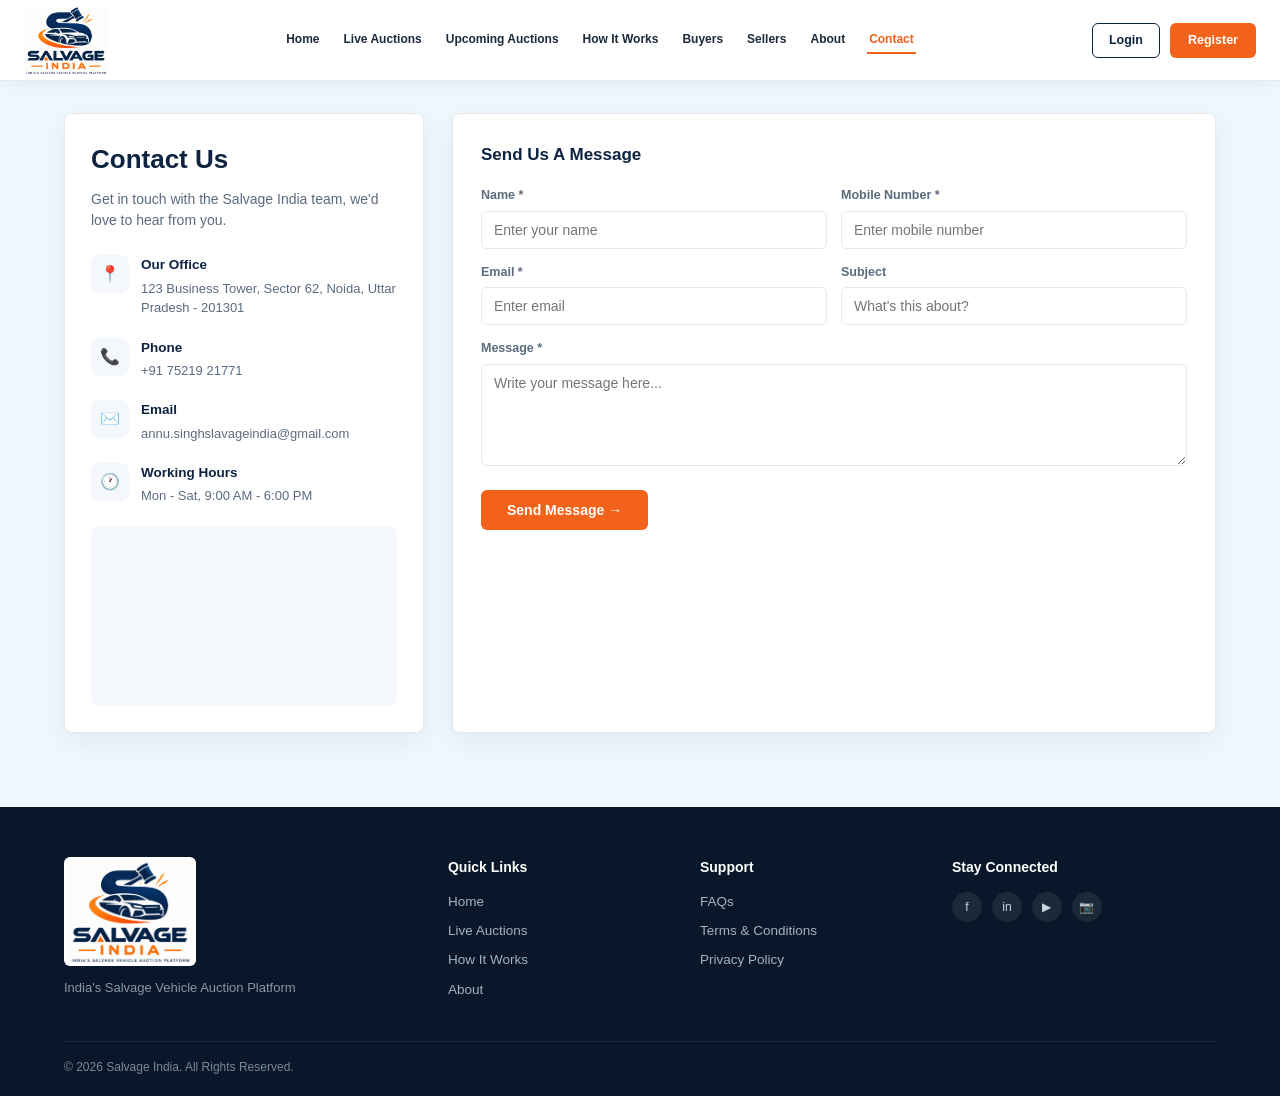
==== contact.html @ ca12bbae "Initial commit" ====
<!DOCTYPE html>
<html lang="en">
<head>
<meta charset="UTF-8"><meta name="viewport" content="width=device-width, initial-scale=1.0">
<title>Contact Us - Salvage India</title>
<link rel="stylesheet" href="base.css">
<style>
  body{background:#eef7fc;}
  .contact-wrap{max-width:1200px;margin:32px auto;padding:0 24px 42px;display:grid;grid-template-columns:360px 1fr;gap:28px;}
  .contact-info{background:#fff;border:1px solid var(--border);border-radius:8px;padding:26px;box-shadow:0 8px 24px rgba(13,35,64,0.06);}
  .contact-info h1{font-size:26px;font-weight:800;color:var(--navy);margin-bottom:10px;}
  .contact-info p.sub{font-size:14px;color:var(--text-muted);margin-bottom:24px;}
  .info-item{display:flex;gap:12px;margin-bottom:20px;}
  .info-item .ic{width:38px;height:38px;border-radius:8px;background:var(--bg-light);display:flex;align-items:center;justify-content:center;font-size:16px;flex-shrink:0;}
  .info-item h4{font-size:13.5px;font-weight:700;color:var(--navy);margin-bottom:3px;}
  .info-item p{font-size:13px;color:var(--text-muted);}
  .contact-form-card{background:var(--white);border:1px solid var(--border);border-radius:8px;padding:28px;box-shadow:0 8px 26px rgba(13,35,64,0.06);}
  .contact-form-card h3{font-size:17px;font-weight:800;color:var(--navy);margin-bottom:18px;}
  .form-grid2{display:grid;grid-template-columns:1fr 1fr;gap:14px;margin-bottom:14px;}
  .send-btn{padding:12px 26px;border:none;border-radius:6px;background:var(--orange);color:#fff;font-weight:700;font-size:14px;margin-top:6px;}
  .send-btn:hover{background:var(--orange-dark);}
  .map-box{margin-top:20px;height:180px;border-radius:8px;background:var(--bg-light) url('https://images.unsplash.com/photo-1524661135-423995f22d0b?auto=format&fit=crop&w=700&q=80') center/cover;}
  @media(max-width:800px){.contact-wrap{grid-template-columns:1fr;} .form-grid2{grid-template-columns:1fr;}}
</style>
</head>
<body>
<header class="site-header">
  <a href="index.html" class="logo"><img src="assets/salvage-india-logo.png" alt="Salvage India"></a>
  <nav class="main-nav">
    <a href="index.html">Home</a><a href="live-auctions.html">Live Auctions</a><a href="live-auctions.html">Upcoming Auctions</a><a href="how-it-works.html">How It Works</a><a href="index.html#buyers">Buyers</a><a href="seller-landing.html">Sellers</a><a href="about.html">About</a><a href="contact.html" class="active">Contact</a>
  </nav>
  <div class="header-actions"><a href="login.html" class="btn-outline">Login</a><a href="login.html" class="btn-orange">Register</a></div>
</header>

<div class="contact-wrap">
  <div class="contact-info">
    <h1>Contact Us</h1>
    <p class="sub">Get in touch with the Salvage India team, we'd love to hear from you.</p>
    <div class="info-item"><div class="ic">📍</div><div><h4>Our Office</h4><p>123 Business Tower, Sector 62, Noida, Uttar Pradesh - 201301</p></div></div>
    <div class="info-item"><div class="ic">📞</div><div><h4>Phone</h4><p>+91 75219 21771</p></div></div>
    <div class="info-item"><div class="ic">✉️</div><div><h4>Email</h4><p>annu.singhslavageindia@gmail.com</p></div></div>
    <div class="info-item"><div class="ic">🕐</div><div><h4>Working Hours</h4><p>Mon - Sat, 9:00 AM - 6:00 PM</p></div></div>
    <div class="map-box"></div>
  </div>

  <div class="contact-form-card">
    <h3>Send Us A Message</h3>
    <form onsubmit="return false;">
      <div class="form-grid2">
        <div class="field"><label>Name *</label><input type="text" placeholder="Enter your name"></div>
        <div class="field"><label>Mobile Number *</label><input type="text" placeholder="Enter mobile number"></div>
        <div class="field"><label>Email *</label><input type="email" placeholder="Enter email"></div>
        <div class="field"><label>Subject</label><input type="text" placeholder="What's this about?"></div>
      </div>
      <div class="field" style="margin-bottom:18px;"><label>Message *</label><textarea rows="5" placeholder="Write your message here..."></textarea></div>
      <button class="send-btn" type="submit">Send Message →</button>
    </form>
  </div>
</div>

<footer class="site-footer">
  <div class="container">
    <div class="footer-grid">
      <div><div class="footer-logo"><img src="assets/salvage-india-logo.png" alt="Salvage India"></div><p class="footer-desc">India's Salvage Vehicle Auction Platform</p></div>
      <div><h4>Quick Links</h4><ul><li><a href="index.html">Home</a></li><li><a href="live-auctions.html">Live Auctions</a></li><li><a href="how-it-works.html">How It Works</a></li><li><a href="about.html">About</a></li></ul></div>
      <div><h4>Support</h4><ul><li><a href="#">FAQs</a></li><li><a href="#">Terms &amp; Conditions</a></li><li><a href="#">Privacy Policy</a></li></ul></div>
      <div><h4>Stay Connected</h4><div class="social-row"><a href="#">f</a><a href="#">in</a><a href="#">▶</a><a href="#">📷</a></div></div>
    </div>
    <div class="footer-bottom"><span>© 2026 Salvage India. All Rights Reserved.</span></div>
  </div>
</footer>
</body>
</html>
---- base.css ----
:root{
  --navy:#0d2340;
  --navy-dark:#081729;
  --orange:#f2621a;
  --orange-dark:#d94f0f;
  --bg-light:#f4f7fb;
  --text-dark:#1c2a3a;
  --text-muted:#5b6b7f;
  --border:#e3e8ef;
  --white:#ffffff;
  --green:#1d9d5a;
  --green-bg:#e6f7ee;
  --red:#c0392b;
  --red-bg:#fde8e5;
  --amber:#b8860b;
  --amber-bg:#fff4dc;
}
*{margin:0;padding:0;box-sizing:border-box;}
body{font-family:'Segoe UI',Arial,sans-serif;color:var(--text-dark);background:#eef7fc;line-height:1.5;}
img{max-width:100%;display:block;}
a{text-decoration:none;color:inherit;}
ul{list-style:none;}
.container{max-width:1200px;margin:0 auto;padding:0 24px;}
button,.btn{cursor:pointer;font-family:inherit;}
input,select,textarea{font-family:inherit;}

/* ---------- HEADER ---------- */
header.site-header{display:flex;align-items:center;justify-content:space-between;padding:6px 24px;border-bottom:1px solid var(--border);position:sticky;top:0;background:var(--white);z-index:100;box-shadow:0 2px 14px rgba(13,35,64,0.05);}
.logo{display:flex;align-items:center;gap:10px;}
.logo img{width:84px;height:auto;object-fit:contain;object-position:left center;}
.logo svg{width:34px;height:34px;}
.logo .word{font-size:18px;font-weight:800;letter-spacing:0.5px;line-height:1.1;}
.logo .word span.india{display:block;color:var(--orange);font-size:13px;letter-spacing:2px;}
nav.main-nav{display:flex;gap:20px;flex-wrap:wrap;align-items:center;}
nav.main-nav a{font-size:12px;font-weight:700;color:var(--text-dark);padding:4px 2px;border-bottom:2px solid transparent;white-space:nowrap;}
nav.main-nav a.active{color:var(--orange);border-bottom-color:var(--orange);}
nav.main-nav a:hover{color:var(--orange);}
.header-actions{display:flex;gap:10px;align-items:center;flex-shrink:0;}
.menu-toggle{display:none;width:34px;height:34px;border:1px solid var(--border);border-radius:6px;background:#fff;color:var(--navy);font-size:22px;line-height:1;font-weight:800;align-items:center;justify-content:center;cursor:pointer;}
.btn-outline{padding:7px 16px;border:1.5px solid var(--navy);border-radius:6px;font-weight:600;font-size:12.5px;color:var(--navy);background:transparent;}
.btn-outline:hover{background:var(--navy);color:var(--white);}
.btn-orange{padding:8px 18px;border:none;border-radius:6px;font-weight:600;font-size:12.5px;color:var(--white);background:var(--orange);}
.btn-orange:hover{background:var(--orange-dark);}
.btn-orange-sm{padding:6px 14px;font-size:12.5px;}

/* ---------- PAGE HERO BANNER (inner pages) ---------- */
.page-banner{background:linear-gradient(100deg, rgba(8,20,38,0.94) 30%, rgba(8,20,38,0.58) 100%),
  url('https://images.unsplash.com/photo-1541899481282-d53bffe3c35d?auto=format&fit=crop&w=1400&q=80') center/cover no-repeat;
  color:#fff;padding:44px 24px 58px;}
.page-banner h1{font-size:34px;font-weight:900;margin-bottom:6px;}
.page-banner p{font-size:14px;color:#c8d2de;}
.breadcrumb{font-size:12.5px;color:#9fb0c4;margin-bottom:10px;}
.breadcrumb a:hover{color:var(--orange);}

/* ---------- SECTION HEADINGS ---------- */
.section{padding:60px 24px;}
.section-head{margin-bottom:30px;}
.eyebrow{display:flex;align-items:center;gap:8px;font-size:12.5px;font-weight:700;letter-spacing:1px;color:var(--orange);margin-bottom:14px;}
.eyebrow::before{content:"";width:24px;height:3px;background:var(--orange);display:inline-block;}
.section-head h2{font-size:28px;font-weight:800;color:var(--navy);margin-bottom:6px;}
.section-head p{color:var(--text-muted);font-size:14.5px;max-width:520px;}

/* ---------- FOOTER ---------- */
footer.site-footer{background:var(--navy-dark);color:#cbd5e1;padding:50px 24px 20px;}
.footer-grid{display:grid;grid-template-columns:1.6fr 1fr 1fr 1.2fr;gap:32px;margin-bottom:32px;}
.footer-logo{display:flex;align-items:center;gap:10px;margin-bottom:12px;}
.footer-logo img{width:132px;height:auto;background:#fff;border-radius:6px;padding:4px;}
.footer-logo .word{font-size:18px;font-weight:800;color:#fff;}
.footer-logo .word .india{display:block;color:var(--orange);font-size:13px;letter-spacing:2px;}
.footer-desc{font-size:13px;color:#8b96a8;max-width:240px;}
footer.site-footer h4{color:#fff;font-size:14px;font-weight:700;margin-bottom:14px;}
footer.site-footer li{margin-bottom:9px;font-size:13.5px;color:#a7b1c0;}
footer.site-footer li a:hover{color:var(--orange);}
.social-row{display:flex;gap:10px;margin-bottom:16px;}
.social-row a{width:30px;height:30px;border-radius:50%;background:rgba(255,255,255,0.08);display:flex;align-items:center;justify-content:center;font-size:12px;}
.social-row a:hover{background:var(--orange);}
.newsletter{display:flex;margin-top:6px;}
.newsletter input{flex:1;padding:10px 12px;border:none;border-radius:6px 0 0 6px;font-size:13px;}
.newsletter button{background:var(--orange);border:none;padding:0 16px;border-radius:0 6px 6px 0;color:#fff;font-weight:700;}
.footer-bottom{border-top:1px solid rgba(255,255,255,0.08);padding-top:16px;display:flex;justify-content:space-between;font-size:12px;color:#7c8898;flex-wrap:wrap;gap:8px;}

/* ---------- SHARED VEHICLE CARD ---------- */
.vehicle-card{border:1px solid var(--border);border-radius:8px;overflow:hidden;background:var(--white);transition:box-shadow .2s ease, transform .2s ease;box-shadow:0 8px 24px rgba(13,35,64,0.08);}
.vehicle-card:hover{box-shadow:0 14px 30px rgba(13,35,64,0.14);transform:translateY(-3px);}
.vehicle-img{position:relative;height:145px;overflow:hidden;background:#dfe4ea;}
.vehicle-img img{width:100%;height:100%;object-fit:cover;}
.badge-timer{position:absolute;top:10px;left:10px;background:var(--orange-dark);color:#fff;font-size:11px;font-weight:700;padding:4px 9px;border-radius:4px;}
.vehicle-body{padding:15px;}
.vehicle-title-row{display:flex;justify-content:space-between;align-items:center;margin-bottom:9px;gap:6px;}
.vehicle-title-row h3{font-size:15px;font-weight:700;}
.tag-accident{font-size:10.5px;font-weight:700;color:var(--red);background:var(--red-bg);padding:3px 8px;border-radius:4px;white-space:nowrap;}
.vehicle-meta{display:flex;flex-direction:column;gap:5px;margin-bottom:13px;}
.vehicle-meta .row{display:flex;align-items:center;gap:7px;font-size:12px;color:var(--text-muted);}
.vehicle-bid-row{display:flex;justify-content:space-between;align-items:flex-end;margin-bottom:13px;}
.bid-block .label{font-size:10.5px;color:var(--text-muted);}
.bid-block .value{font-size:14.5px;font-weight:800;color:var(--navy);}
.bid-block.start .value{color:var(--text-muted);font-weight:700;font-size:12.5px;}
.view-bid-btn{width:100%;padding:10px;border:none;border-radius:6px;background:var(--orange);color:#fff;font-weight:700;font-size:13px;}
.view-bid-btn:hover{background:var(--orange-dark);}

/* ---------- STATUS PILLS ---------- */
.pill{display:inline-block;padding:3px 10px;border-radius:20px;font-size:11.5px;font-weight:700;}
.pill.live{color:var(--green);background:var(--green-bg);}
.pill.pending{color:var(--amber);background:var(--amber-bg);}
.pill.completed{color:var(--green);background:var(--green-bg);}
.pill.outbid{color:var(--red);background:var(--red-bg);}
.pill.progress{color:#1a5fb4;background:#e6eefc;}
.pill.available{color:var(--green);background:var(--green-bg);}
.pill.notavailable{color:var(--red);background:var(--red-bg);}

/* ---------- FORM ELEMENTS ---------- */
.field{display:flex;flex-direction:column;gap:6px;}
.field label{font-size:12.5px;color:var(--text-muted);font-weight:600;}
.field input, .field select, .field textarea{padding:10px 12px;border:1px solid var(--border);border-radius:6px;font-size:14px;color:var(--text-dark);background:var(--white);}
.field input:focus, .field select:focus, .field textarea:focus{outline:2px solid var(--orange);outline-offset:1px;}

/* ---------- DASHBOARD LAYOUT ---------- */
.dash-wrap{display:flex;min-height:calc(100vh - 65px);background:#eef7fc;}
.dash-sidebar{width:230px;background:linear-gradient(180deg,#062440,#031629);color:#cbd5e1;padding:22px 0;flex-shrink:0;}
.dash-profile{display:flex;align-items:center;gap:10px;padding:0 20px 18px;border-bottom:1px solid rgba(255,255,255,0.08);margin-bottom:12px;}
.dash-avatar{width:42px;height:42px;border-radius:50%;background:var(--orange);display:flex;align-items:center;justify-content:center;font-weight:800;color:#fff;font-size:15px;flex-shrink:0;box-shadow:0 0 0 3px rgba(255,255,255,0.08);}
.dash-profile .name{font-size:14px;font-weight:700;color:#fff;}
.dash-profile .role{font-size:11.5px;color:#8b96a8;}
.dash-nav a{display:flex;align-items:center;gap:10px;padding:11px 20px;font-size:13.5px;font-weight:600;color:#a7b1c0;border-left:3px solid transparent;}
.dash-nav a:hover{background:rgba(255,255,255,0.05);color:#fff;}
.dash-nav a.active{background:rgba(242,98,26,0.12);color:var(--orange);border-left-color:var(--orange);}
.dash-main{flex:1;padding:30px 34px;min-width:0;}
.dash-topbar{display:flex;justify-content:space-between;align-items:center;margin-bottom:22px;flex-wrap:wrap;gap:10px;}
.dash-topbar h2{font-size:22px;font-weight:800;color:var(--navy);}

.stat-cards{display:grid;grid-template-columns:repeat(4,1fr);gap:16px;margin-bottom:28px;}
.stat-card{background:var(--white);border:1px solid var(--border);border-radius:8px;padding:18px;display:flex;align-items:center;gap:12px;box-shadow:0 8px 24px rgba(13,35,64,0.06);}
.stat-card .ic{width:42px;height:42px;border-radius:8px;background:#eef7fc;display:flex;align-items:center;justify-content:center;font-size:18px;flex-shrink:0;}
.stat-card .num{font-size:20px;font-weight:800;color:var(--navy);}
.stat-card .label{font-size:12px;color:var(--text-muted);}

.data-table{width:100%;border-collapse:collapse;background:var(--white);border:1px solid var(--border);border-radius:8px;overflow:hidden;}
.data-table th{text-align:left;padding:13px 16px;background:var(--bg-light);font-size:12px;color:var(--text-muted);font-weight:700;text-transform:uppercase;letter-spacing:0.4px;}
.data-table td{padding:13px 16px;font-size:13.5px;border-top:1px solid var(--border);color:var(--text-dark);}
.data-table tr:hover td{background:#fafbfd;}
.table-card{background:var(--white);border:1px solid var(--border);border-radius:8px;overflow:hidden;box-shadow:0 8px 24px rgba(13,35,64,0.06);}
.table-card-head{display:flex;justify-content:space-between;align-items:center;padding:16px 18px;border-bottom:1px solid var(--border);}
.table-card-head h3{font-size:15.5px;font-weight:700;color:var(--navy);}
.link-btn{font-size:13px;font-weight:700;color:var(--orange);}
.link-btn:hover{color:var(--orange-dark);}

@media (max-width:1000px){
  nav.main-nav{display:none;}
  header.site-header{position:sticky;}
  header.site-header .menu-toggle{display:flex;}
  header.site-header.menu-open nav.main-nav{display:flex;position:absolute;top:100%;left:0;right:0;flex-direction:column;align-items:stretch;gap:0;padding:8px 24px 12px;background:#fff;border-bottom:1px solid var(--border);box-shadow:0 14px 28px rgba(13,35,64,0.12);}
  header.site-header.menu-open nav.main-nav a{padding:11px 0;border-bottom:1px solid var(--border);}
  header.site-header.menu-open nav.main-nav a:last-child{border-bottom:none;}
  .stat-cards{grid-template-columns:repeat(2,1fr);}
  .dash-sidebar{width:70px;}
  .dash-nav a span.label-text{display:none;}
  .footer-grid{grid-template-columns:1fr 1fr;}
}
@media (max-width:640px){
  .stat-cards{grid-template-columns:1fr;}
  .dash-wrap{flex-direction:column;}
  .dash-sidebar{width:100%;}
  .footer-grid{grid-template-columns:1fr;}
}
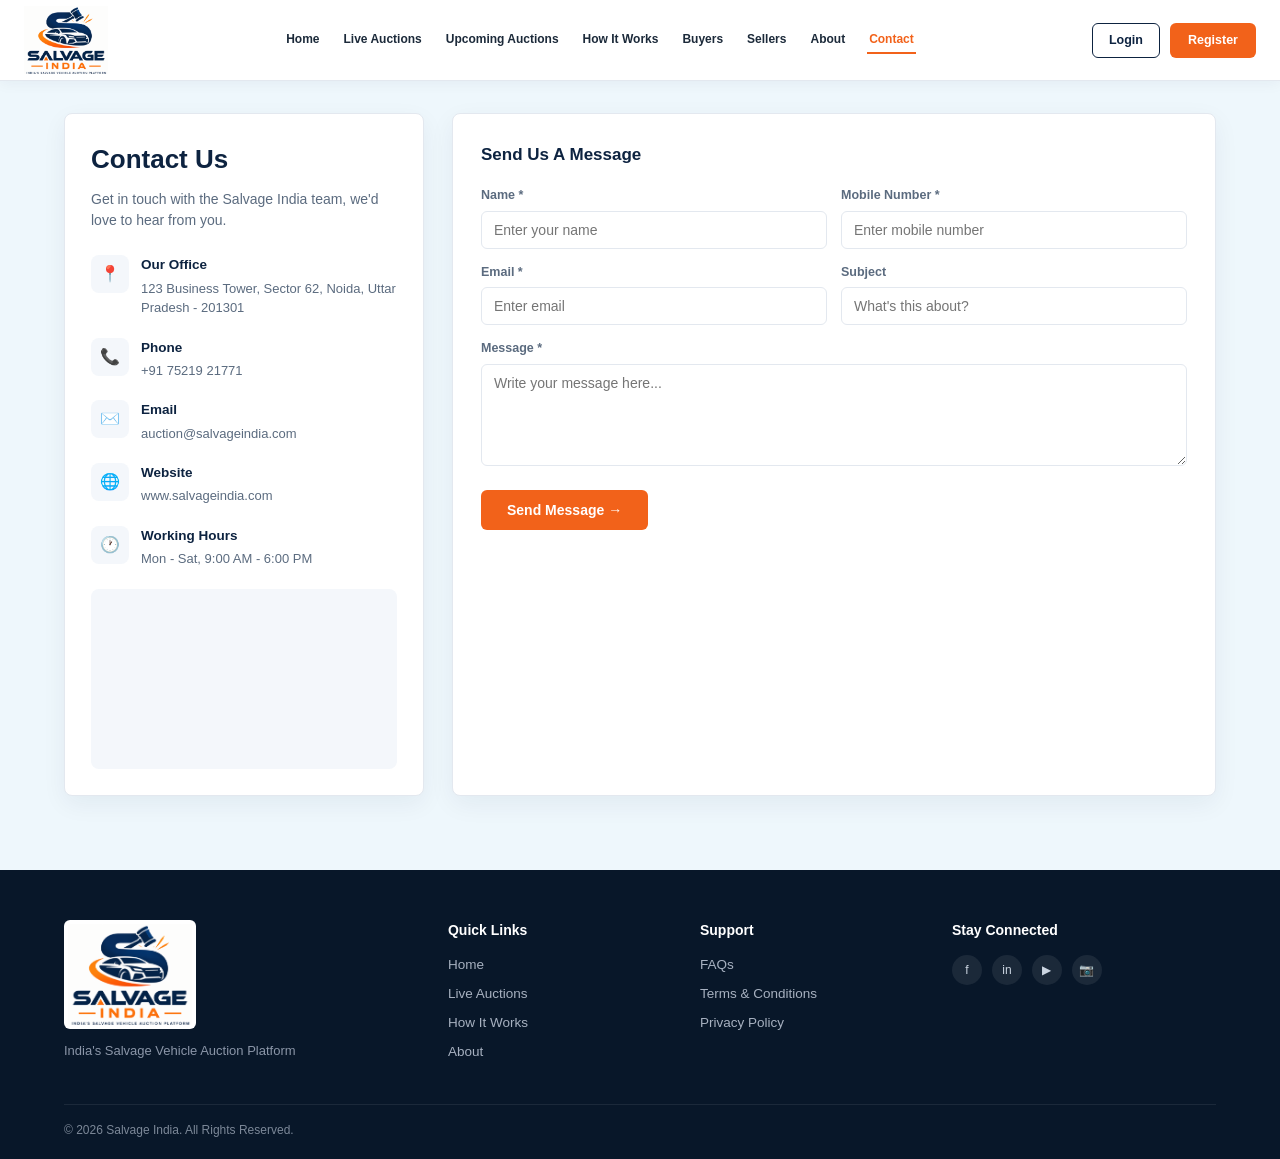
==== commit ead00261: "Update vehicle images and contact info" ====
--- a/contact.html
+++ b/contact.html
@@ -38,7 +38,8 @@
     <p class="sub">Get in touch with the Salvage India team, we'd love to hear from you.</p>
     <div class="info-item"><div class="ic">📍</div><div><h4>Our Office</h4><p>123 Business Tower, Sector 62, Noida, Uttar Pradesh - 201301</p></div></div>
     <div class="info-item"><div class="ic">📞</div><div><h4>Phone</h4><p>+91 75219 21771</p></div></div>
-    <div class="info-item"><div class="ic">✉️</div><div><h4>Email</h4><p>annu.singhslavageindia@gmail.com</p></div></div>
+    <div class="info-item"><div class="ic">✉️</div><div><h4>Email</h4><p>auction@salvageindia.com</p></div></div>
+    <div class="info-item"><div class="ic">🌐</div><div><h4>Website</h4><p>www.salvageindia.com</p></div></div>
     <div class="info-item"><div class="ic">🕐</div><div><h4>Working Hours</h4><p>Mon - Sat, 9:00 AM - 6:00 PM</p></div></div>
     <div class="map-box"></div>
   </div>
